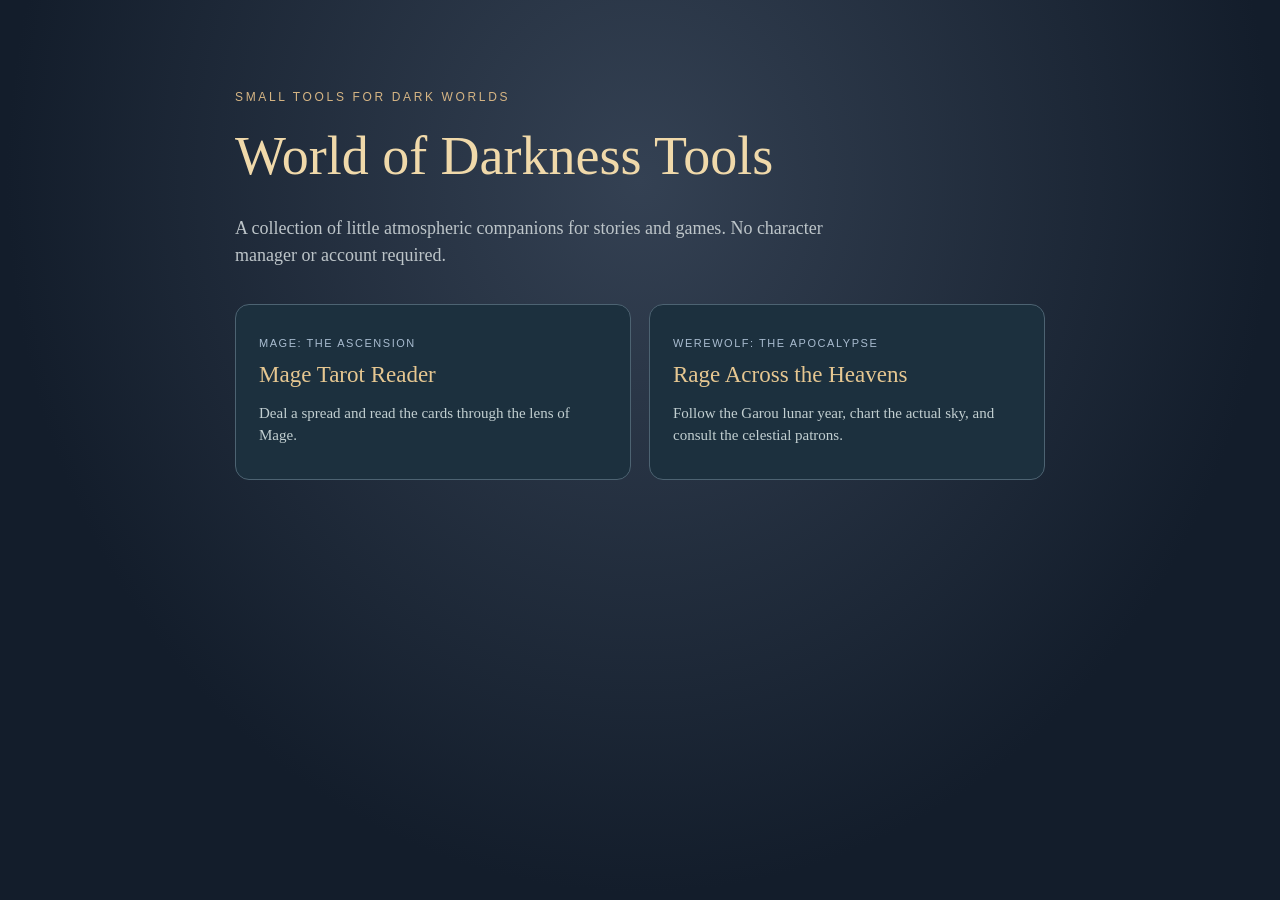
==== index.html @ 8e104b10 "Add Garou lunar sky reader and GitHub Pages support" ====
<!doctype html>
<html lang="en"><head><meta charset="utf-8"><meta name="viewport" content="width=device-width, initial-scale=1"><meta name="theme-color" content="#141e2c"><title>World of Darkness Tools</title>
<style>
:root{color-scheme:dark}*{box-sizing:border-box}body{margin:0;min-height:100vh;background:radial-gradient(ellipse at 50% 20%,#344153,#131d2b 70%);color:#f0edf2;font:18px/1.5 Georgia,serif}main{max-width:850px;margin:0 auto;padding:10vh 20px 50px}.eyebrow{font:12px Arial,sans-serif;letter-spacing:.22em;text-transform:uppercase;color:#d6b584}h1{font-weight:normal;font-size:clamp(36px,6vw,54px);color:#f0d9aa;margin:12px 0}.lede{color:#bdc5c9;margin-bottom:35px;max-width:630px}ul{list-style:none;display:grid;grid-template-columns:repeat(auto-fit,minmax(245px,1fr));gap:18px;margin:0;padding:0}a{display:block;min-height:145px;padding:23px;border:1px solid #4d6372;border-radius:14px;background:#1c303e;text-decoration:none;color:inherit;transition:transform .15s,border-color .15s}a:hover,a:focus-visible{border-color:#e2c184;transform:translateY(-2px);outline:none}a strong{display:block;color:#e6c791;font-size:23px;font-weight:normal}a span{display:block;color:#c2cfd1;font-size:15px;margin:9px 0}.tag{color:#a9bcd0;font:11px Arial,sans-serif;text-transform:uppercase;letter-spacing:.14em}
</style></head>
<body><main><div class="eyebrow">Small tools for dark worlds</div><h1>World of Darkness Tools</h1><p class="lede">A collection of little atmospheric companions for stories and games. No character manager or account required.</p><ul>
<li><a href="apps/tarot/"><span class="tag">Mage: The Ascension</span><strong>Mage Tarot Reader</strong><span>Deal a spread and read the cards through the lens of Mage.</span></a></li>
<li><a href="apps/garou/"><span class="tag">Werewolf: The Apocalypse</span><strong>Rage Across the Heavens</strong><span>Follow the Garou lunar year, chart the actual sky, and consult the celestial patrons.</span></a></li>
</ul></main></body></html>
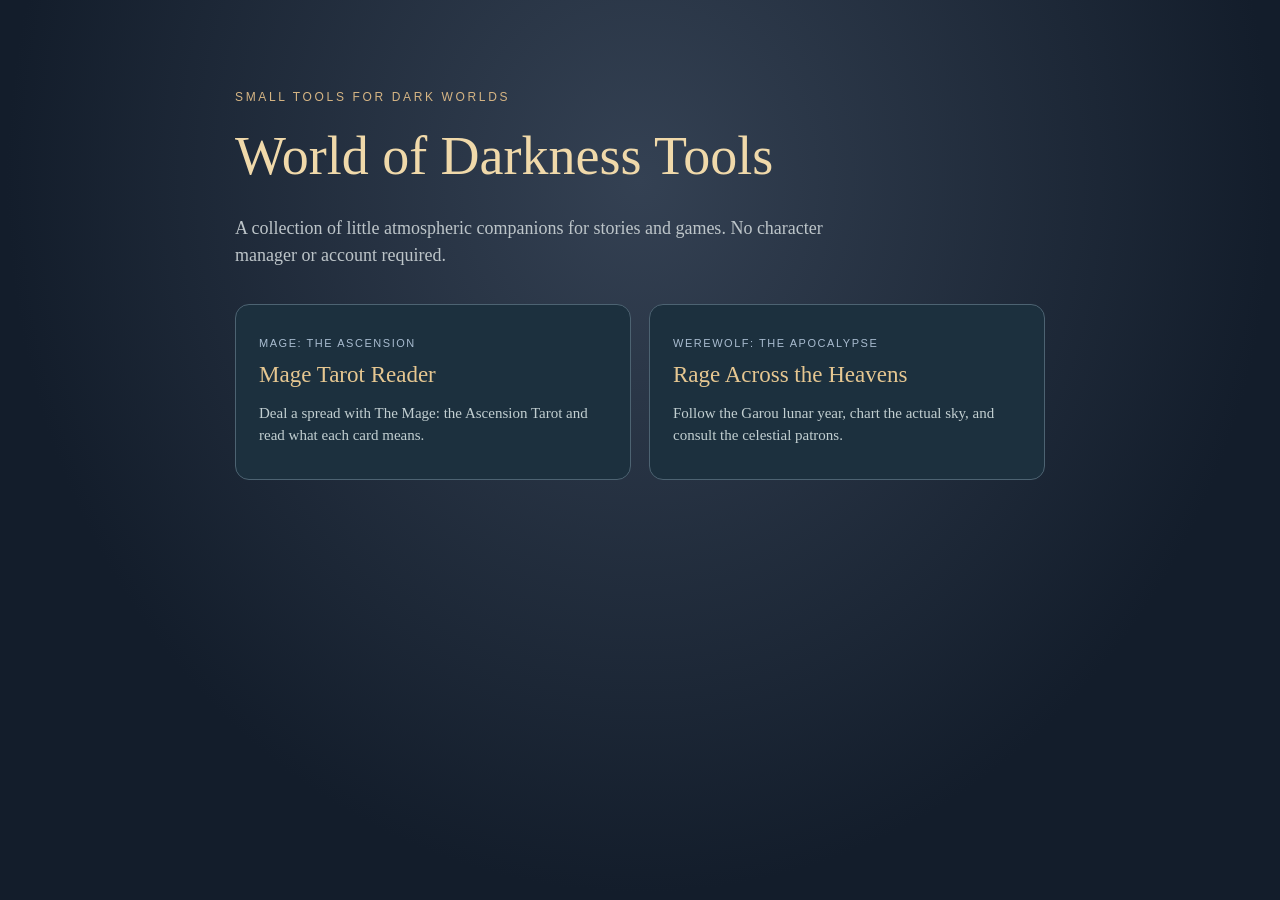
==== commit ba662ab2: "Use The Mage: the Ascension Tarot deck name and paths" ====
--- a/index.html
+++ b/index.html
@@ -4,6 +4,6 @@
 :root{color-scheme:dark}*{box-sizing:border-box}body{margin:0;min-height:100vh;background:radial-gradient(ellipse at 50% 20%,#344153,#131d2b 70%);color:#f0edf2;font:18px/1.5 Georgia,serif}main{max-width:850px;margin:0 auto;padding:10vh 20px 50px}.eyebrow{font:12px Arial,sans-serif;letter-spacing:.22em;text-transform:uppercase;color:#d6b584}h1{font-weight:normal;font-size:clamp(36px,6vw,54px);color:#f0d9aa;margin:12px 0}.lede{color:#bdc5c9;margin-bottom:35px;max-width:630px}ul{list-style:none;display:grid;grid-template-columns:repeat(auto-fit,minmax(245px,1fr));gap:18px;margin:0;padding:0}a{display:block;min-height:145px;padding:23px;border:1px solid #4d6372;border-radius:14px;background:#1c303e;text-decoration:none;color:inherit;transition:transform .15s,border-color .15s}a:hover,a:focus-visible{border-color:#e2c184;transform:translateY(-2px);outline:none}a strong{display:block;color:#e6c791;font-size:23px;font-weight:normal}a span{display:block;color:#c2cfd1;font-size:15px;margin:9px 0}.tag{color:#a9bcd0;font:11px Arial,sans-serif;text-transform:uppercase;letter-spacing:.14em}
 </style></head>
 <body><main><div class="eyebrow">Small tools for dark worlds</div><h1>World of Darkness Tools</h1><p class="lede">A collection of little atmospheric companions for stories and games. No character manager or account required.</p><ul>
-<li><a href="apps/tarot/"><span class="tag">Mage: The Ascension</span><strong>Mage Tarot Reader</strong><span>Deal a spread and read the cards through the lens of Mage.</span></a></li>
+<li><a href="apps/tarot/"><span class="tag">Mage: The Ascension</span><strong>Mage Tarot Reader</strong><span>Deal a spread with The Mage: the Ascension Tarot and read what each card means.</span></a></li>
 <li><a href="apps/garou/"><span class="tag">Werewolf: The Apocalypse</span><strong>Rage Across the Heavens</strong><span>Follow the Garou lunar year, chart the actual sky, and consult the celestial patrons.</span></a></li>
-</ul></main></body></html>+</ul></main></body></html>
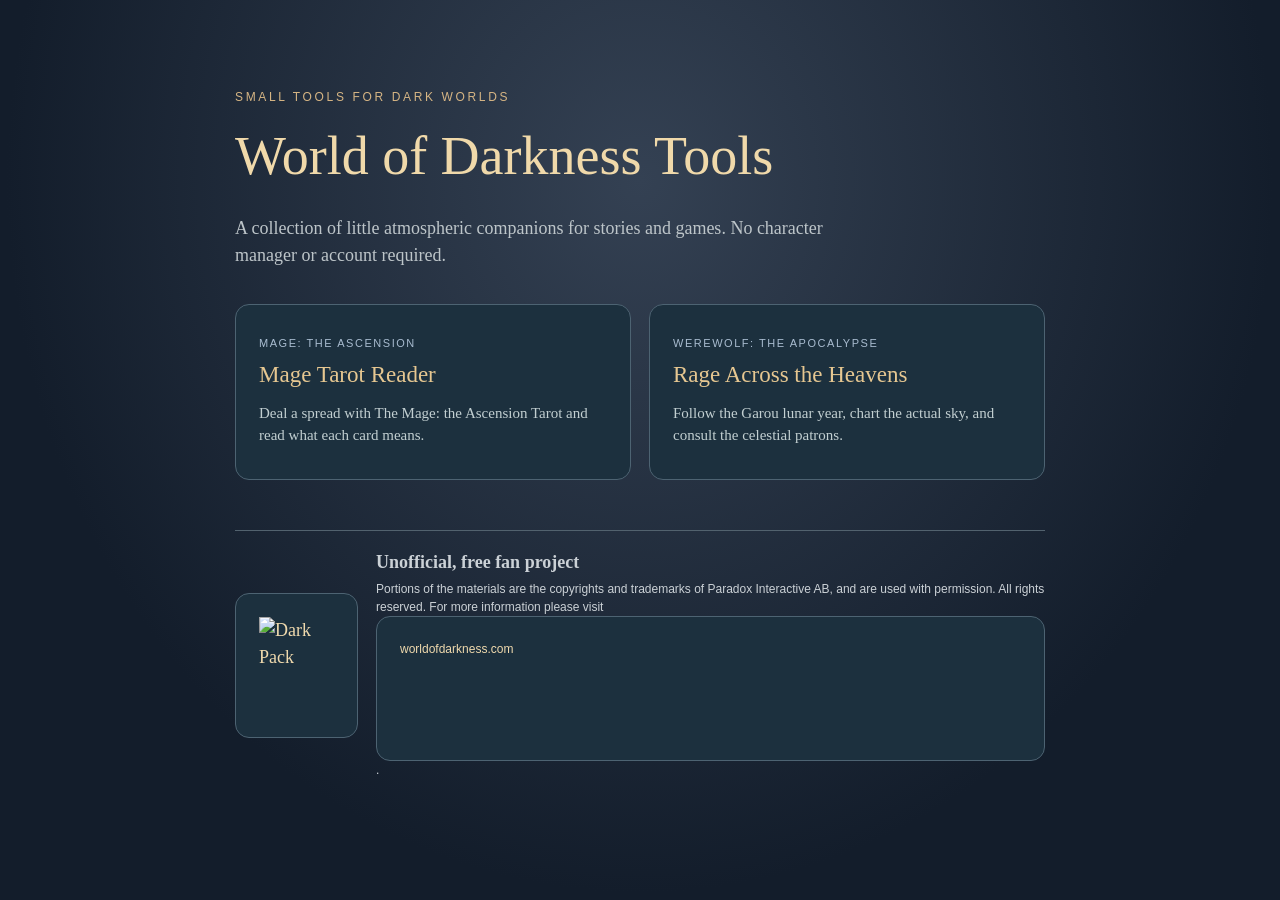
==== commit 01c69541: "Add Garou Aetherial overlay, Dark Pack branding, and deck importer" ====
--- a/index.html
+++ b/index.html
@@ -2,8 +2,8 @@
 <html lang="en"><head><meta charset="utf-8"><meta name="viewport" content="width=device-width, initial-scale=1"><meta name="theme-color" content="#141e2c"><title>World of Darkness Tools</title>
 <style>
 :root{color-scheme:dark}*{box-sizing:border-box}body{margin:0;min-height:100vh;background:radial-gradient(ellipse at 50% 20%,#344153,#131d2b 70%);color:#f0edf2;font:18px/1.5 Georgia,serif}main{max-width:850px;margin:0 auto;padding:10vh 20px 50px}.eyebrow{font:12px Arial,sans-serif;letter-spacing:.22em;text-transform:uppercase;color:#d6b584}h1{font-weight:normal;font-size:clamp(36px,6vw,54px);color:#f0d9aa;margin:12px 0}.lede{color:#bdc5c9;margin-bottom:35px;max-width:630px}ul{list-style:none;display:grid;grid-template-columns:repeat(auto-fit,minmax(245px,1fr));gap:18px;margin:0;padding:0}a{display:block;min-height:145px;padding:23px;border:1px solid #4d6372;border-radius:14px;background:#1c303e;text-decoration:none;color:inherit;transition:transform .15s,border-color .15s}a:hover,a:focus-visible{border-color:#e2c184;transform:translateY(-2px);outline:none}a strong{display:block;color:#e6c791;font-size:23px;font-weight:normal}a span{display:block;color:#c2cfd1;font-size:15px;margin:9px 0}.tag{color:#a9bcd0;font:11px Arial,sans-serif;text-transform:uppercase;letter-spacing:.14em}
-</style></head>
+.site-legal{margin-top:50px;padding-top:18px;border-top:1px solid #52626e;color:#cbd1d6}.site-legal .darkpack-notice{display:flex;gap:18px;align-items:center}.site-legal .darkpack-notice img{display:block;width:75px;height:75px;object-fit:contain}.site-legal .darkpack-notice p{margin:4px 0;font:12px/1.5 Arial,sans-serif}.site-legal a{color:#efd9ad}</style></head>
 <body><main><div class="eyebrow">Small tools for dark worlds</div><h1>World of Darkness Tools</h1><p class="lede">A collection of little atmospheric companions for stories and games. No character manager or account required.</p><ul>
 <li><a href="apps/tarot/"><span class="tag">Mage: The Ascension</span><strong>Mage Tarot Reader</strong><span>Deal a spread with The Mage: the Ascension Tarot and read what each card means.</span></a></li>
 <li><a href="apps/garou/"><span class="tag">Werewolf: The Apocalypse</span><strong>Rage Across the Heavens</strong><span>Follow the Garou lunar year, chart the actual sky, and consult the celestial patrons.</span></a></li>
-</ul></main></body></html>
+</ul><footer class="site-legal"><div class="darkpack-notice"><a href="https://www.paradoxinteractive.com/games/world-of-darkness/community/dark-pack-agreement" title="Dark Pack agreement"><img src="https://images.ctfassets.net/u73tyf0fa8v1/3oBTHBZk9XmfcBlUPylvFh/673e4a6b14566548c03424ddf627b944/darkpack_logo2.png?fm=webp&q=75&w=300" alt="Dark Pack" width="85" height="85" loading="lazy"></a><div><strong>Unofficial, free fan project</strong><p>Portions of the materials are the copyrights and trademarks of Paradox Interactive AB, and are used with permission. All rights reserved. For more information please visit <a href="https://www.worldofdarkness.com/">worldofdarkness.com</a>.</p></div></div></footer></main></body></html>
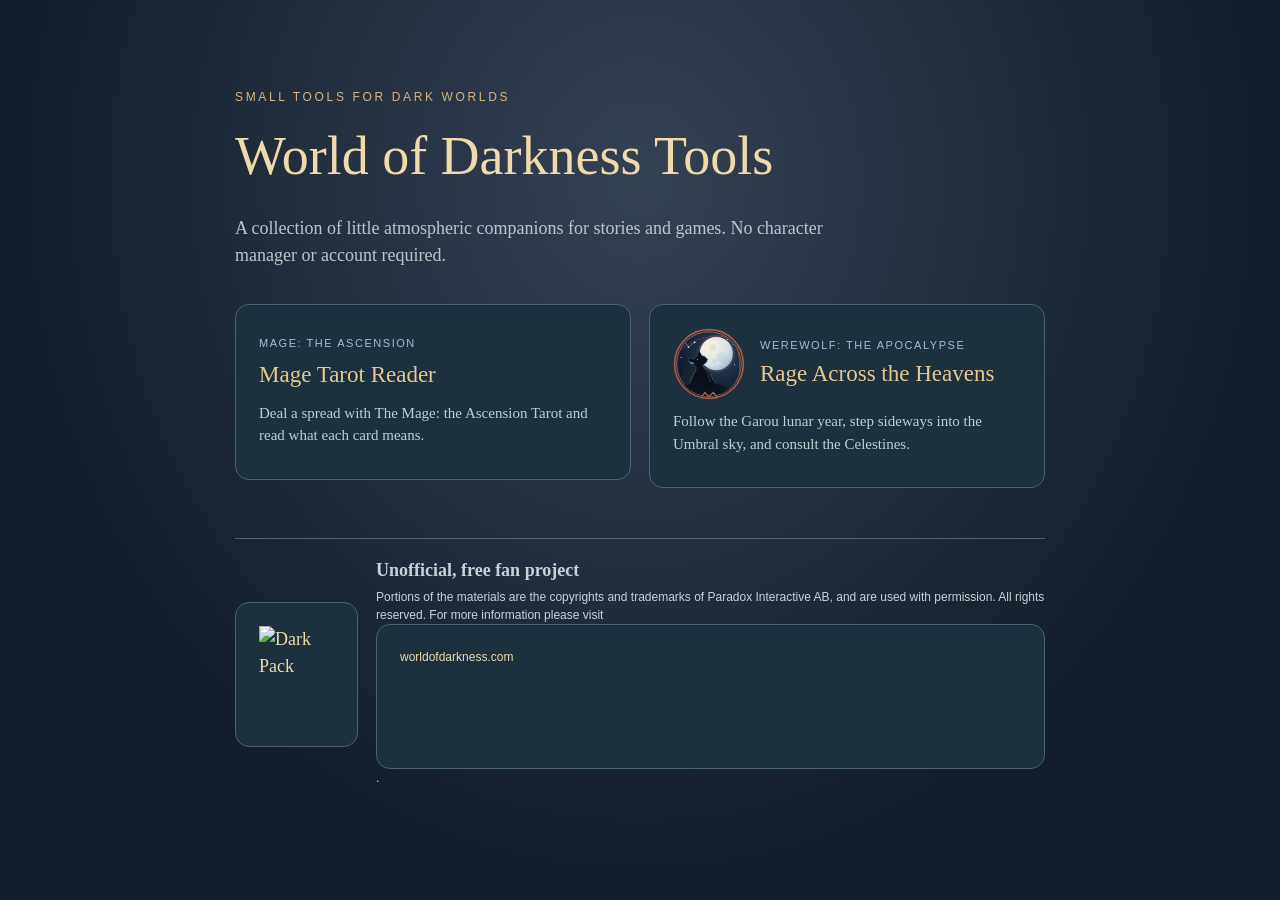
==== commit 474dbbfc: "Add wolf-and-moon icon and align Umbral PR with uploaded tarot deck" ====
--- a/index.html
+++ b/index.html
@@ -2,8 +2,8 @@
 <html lang="en"><head><meta charset="utf-8"><meta name="viewport" content="width=device-width, initial-scale=1"><meta name="theme-color" content="#141e2c"><title>World of Darkness Tools</title>
 <style>
 :root{color-scheme:dark}*{box-sizing:border-box}body{margin:0;min-height:100vh;background:radial-gradient(ellipse at 50% 20%,#344153,#131d2b 70%);color:#f0edf2;font:18px/1.5 Georgia,serif}main{max-width:850px;margin:0 auto;padding:10vh 20px 50px}.eyebrow{font:12px Arial,sans-serif;letter-spacing:.22em;text-transform:uppercase;color:#d6b584}h1{font-weight:normal;font-size:clamp(36px,6vw,54px);color:#f0d9aa;margin:12px 0}.lede{color:#bdc5c9;margin-bottom:35px;max-width:630px}ul{list-style:none;display:grid;grid-template-columns:repeat(auto-fit,minmax(245px,1fr));gap:18px;margin:0;padding:0}a{display:block;min-height:145px;padding:23px;border:1px solid #4d6372;border-radius:14px;background:#1c303e;text-decoration:none;color:inherit;transition:transform .15s,border-color .15s}a:hover,a:focus-visible{border-color:#e2c184;transform:translateY(-2px);outline:none}a strong{display:block;color:#e6c791;font-size:23px;font-weight:normal}a span{display:block;color:#c2cfd1;font-size:15px;margin:9px 0}.tag{color:#a9bcd0;font:11px Arial,sans-serif;text-transform:uppercase;letter-spacing:.14em}
-.site-legal{margin-top:50px;padding-top:18px;border-top:1px solid #52626e;color:#cbd1d6}.site-legal .darkpack-notice{display:flex;gap:18px;align-items:center}.site-legal .darkpack-notice img{display:block;width:75px;height:75px;object-fit:contain}.site-legal .darkpack-notice p{margin:4px 0;font:12px/1.5 Arial,sans-serif}.site-legal a{color:#efd9ad}</style></head>
+.garou-tool-head{display:flex;align-items:center;gap:15px;margin-bottom:10px}.garou-tool-head .tool-icon{width:72px;height:72px;flex:none;object-fit:contain}.garou-tool-head .tag{margin-top:0}.garou-tool-head strong{line-height:1.25;margin-top:5px}.garou-tool>span:last-child{display:block;color:#c2cfd1;font-size:15px}.site-legal{margin-top:50px;padding-top:18px;border-top:1px solid #52626e;color:#cbd1d6}.site-legal .darkpack-notice{display:flex;gap:18px;align-items:center}.site-legal .darkpack-notice img{display:block;width:75px;height:75px;object-fit:contain}.site-legal .darkpack-notice p{margin:4px 0;font:12px/1.5 Arial,sans-serif}.site-legal a{color:#efd9ad}</style></head>
 <body><main><div class="eyebrow">Small tools for dark worlds</div><h1>World of Darkness Tools</h1><p class="lede">A collection of little atmospheric companions for stories and games. No character manager or account required.</p><ul>
 <li><a href="apps/tarot/"><span class="tag">Mage: The Ascension</span><strong>Mage Tarot Reader</strong><span>Deal a spread with The Mage: the Ascension Tarot and read what each card means.</span></a></li>
-<li><a href="apps/garou/"><span class="tag">Werewolf: The Apocalypse</span><strong>Rage Across the Heavens</strong><span>Follow the Garou lunar year, chart the actual sky, and consult the celestial patrons.</span></a></li>
+<li><a href="apps/garou/" class="garou-tool"><div class="garou-tool-head"><img class="tool-icon" src="apps/garou/icon.svg" alt="" width="72" height="72" loading="lazy"><div><span class="tag">Werewolf: The Apocalypse</span><strong>Rage Across the Heavens</strong></div></div><span>Follow the Garou lunar year, step sideways into the Umbral sky, and consult the Celestines.</span></a></li>
 </ul><footer class="site-legal"><div class="darkpack-notice"><a href="https://www.paradoxinteractive.com/games/world-of-darkness/community/dark-pack-agreement" title="Dark Pack agreement"><img src="https://images.ctfassets.net/u73tyf0fa8v1/3oBTHBZk9XmfcBlUPylvFh/673e4a6b14566548c03424ddf627b944/darkpack_logo2.png?fm=webp&q=75&w=300" alt="Dark Pack" width="85" height="85" loading="lazy"></a><div><strong>Unofficial, free fan project</strong><p>Portions of the materials are the copyrights and trademarks of Paradox Interactive AB, and are used with permission. All rights reserved. For more information please visit <a href="https://www.worldofdarkness.com/">worldofdarkness.com</a>.</p></div></div></footer></main></body></html>
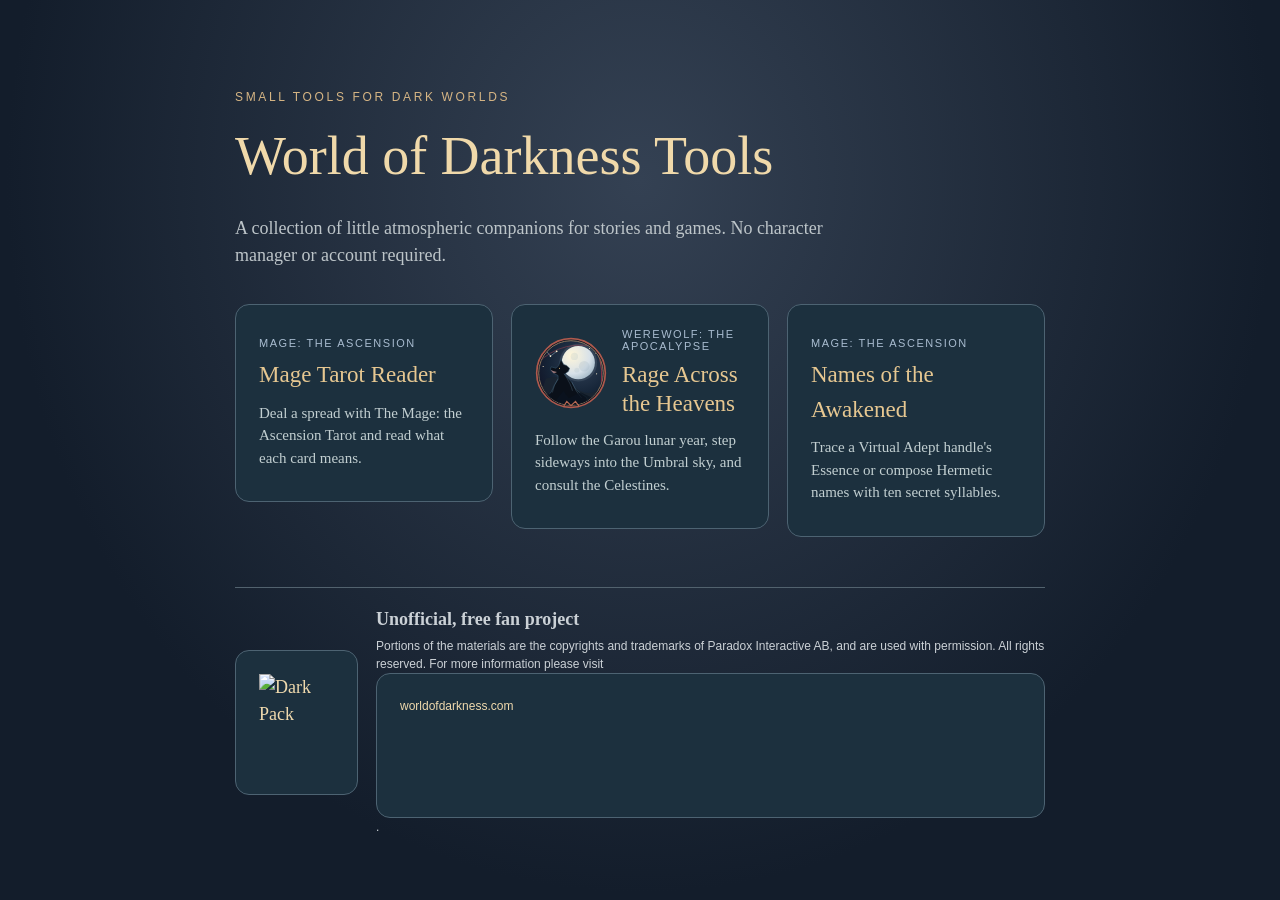
==== commit 0d9fe3ed: "Add Adept and Hermetic naming tools" ====
--- a/index.html
+++ b/index.html
@@ -6,4 +6,5 @@
 <body><main><div class="eyebrow">Small tools for dark worlds</div><h1>World of Darkness Tools</h1><p class="lede">A collection of little atmospheric companions for stories and games. No character manager or account required.</p><ul>
 <li><a href="apps/tarot/"><span class="tag">Mage: The Ascension</span><strong>Mage Tarot Reader</strong><span>Deal a spread with The Mage: the Ascension Tarot and read what each card means.</span></a></li>
 <li><a href="apps/garou/" class="garou-tool"><div class="garou-tool-head"><img class="tool-icon" src="apps/garou/icon.svg" alt="" width="72" height="72" loading="lazy"><div><span class="tag">Werewolf: The Apocalypse</span><strong>Rage Across the Heavens</strong></div></div><span>Follow the Garou lunar year, step sideways into the Umbral sky, and consult the Celestines.</span></a></li>
+<li><a href="apps/names/"><span class="tag">Mage: The Ascension</span><strong>Names of the Awakened</strong><span>Trace a Virtual Adept handle's Essence or compose Hermetic names with ten secret syllables.</span></a></li>
 </ul><footer class="site-legal"><div class="darkpack-notice"><a href="https://www.paradoxinteractive.com/games/world-of-darkness/community/dark-pack-agreement" title="Dark Pack agreement"><img src="https://images.ctfassets.net/u73tyf0fa8v1/3oBTHBZk9XmfcBlUPylvFh/673e4a6b14566548c03424ddf627b944/darkpack_logo2.png?fm=webp&q=75&w=300" alt="Dark Pack" width="85" height="85" loading="lazy"></a><div><strong>Unofficial, free fan project</strong><p>Portions of the materials are the copyrights and trademarks of Paradox Interactive AB, and are used with permission. All rights reserved. For more information please visit <a href="https://www.worldofdarkness.com/">worldofdarkness.com</a>.</p></div></div></footer></main></body></html>
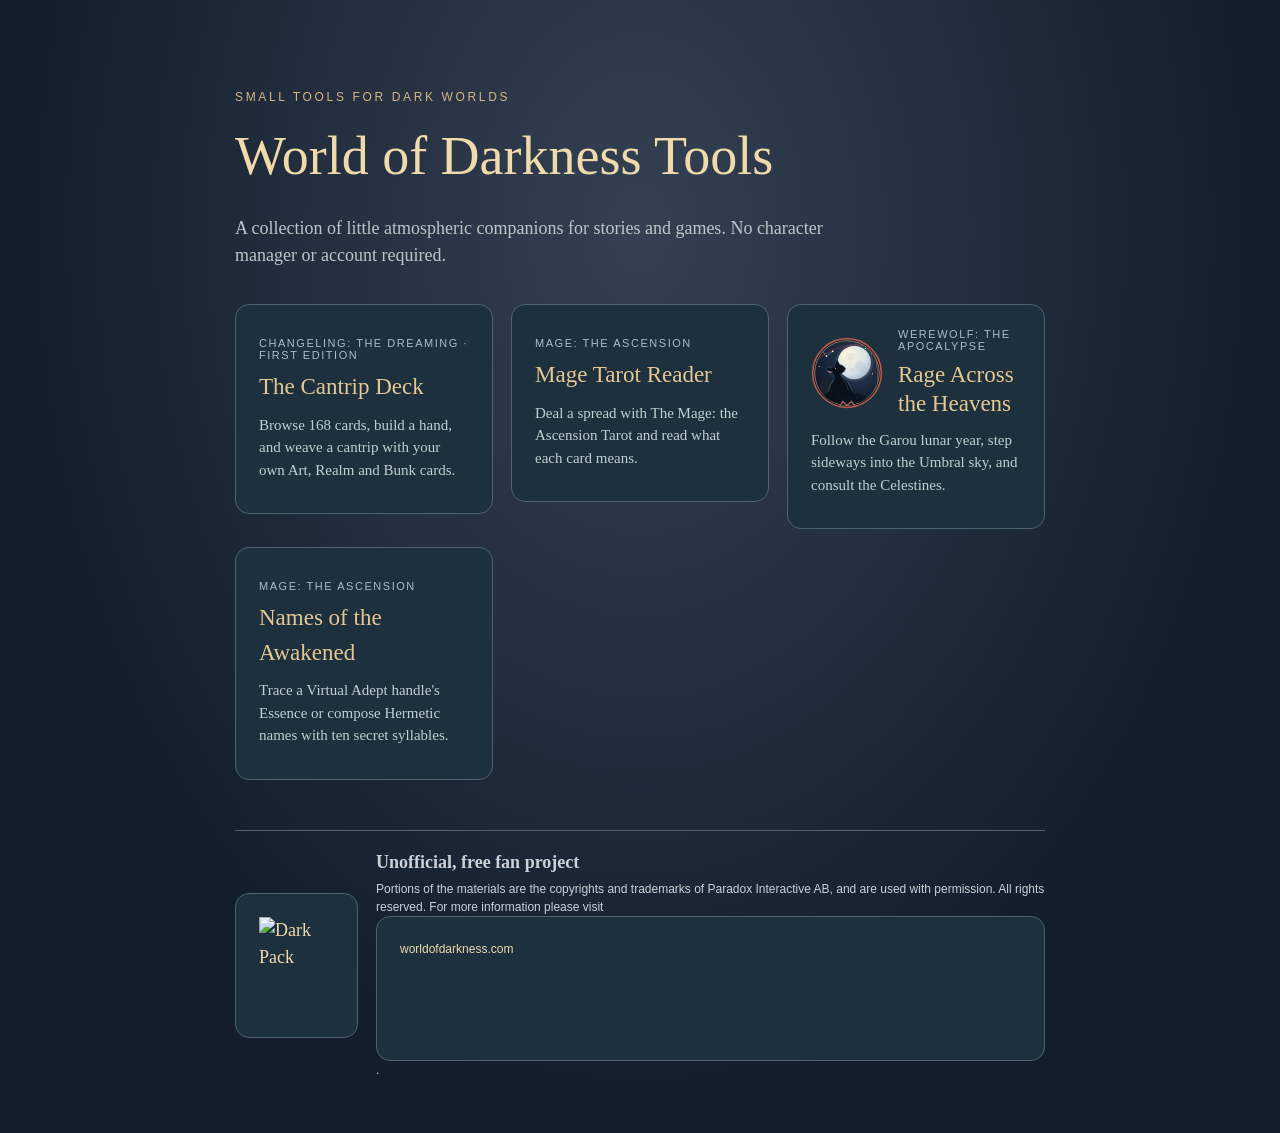
==== commit 9c7ae5f5: "Add first-edition Changeling cantrip deck and guided casting" ====
--- a/index.html
+++ b/index.html
@@ -4,6 +4,7 @@
 :root{color-scheme:dark}*{box-sizing:border-box}body{margin:0;min-height:100vh;background:radial-gradient(ellipse at 50% 20%,#344153,#131d2b 70%);color:#f0edf2;font:18px/1.5 Georgia,serif}main{max-width:850px;margin:0 auto;padding:10vh 20px 50px}.eyebrow{font:12px Arial,sans-serif;letter-spacing:.22em;text-transform:uppercase;color:#d6b584}h1{font-weight:normal;font-size:clamp(36px,6vw,54px);color:#f0d9aa;margin:12px 0}.lede{color:#bdc5c9;margin-bottom:35px;max-width:630px}ul{list-style:none;display:grid;grid-template-columns:repeat(auto-fit,minmax(245px,1fr));gap:18px;margin:0;padding:0}a{display:block;min-height:145px;padding:23px;border:1px solid #4d6372;border-radius:14px;background:#1c303e;text-decoration:none;color:inherit;transition:transform .15s,border-color .15s}a:hover,a:focus-visible{border-color:#e2c184;transform:translateY(-2px);outline:none}a strong{display:block;color:#e6c791;font-size:23px;font-weight:normal}a span{display:block;color:#c2cfd1;font-size:15px;margin:9px 0}.tag{color:#a9bcd0;font:11px Arial,sans-serif;text-transform:uppercase;letter-spacing:.14em}
 .garou-tool-head{display:flex;align-items:center;gap:15px;margin-bottom:10px}.garou-tool-head .tool-icon{width:72px;height:72px;flex:none;object-fit:contain}.garou-tool-head .tag{margin-top:0}.garou-tool-head strong{line-height:1.25;margin-top:5px}.garou-tool>span:last-child{display:block;color:#c2cfd1;font-size:15px}.site-legal{margin-top:50px;padding-top:18px;border-top:1px solid #52626e;color:#cbd1d6}.site-legal .darkpack-notice{display:flex;gap:18px;align-items:center}.site-legal .darkpack-notice img{display:block;width:75px;height:75px;object-fit:contain}.site-legal .darkpack-notice p{margin:4px 0;font:12px/1.5 Arial,sans-serif}.site-legal a{color:#efd9ad}</style></head>
 <body><main><div class="eyebrow">Small tools for dark worlds</div><h1>World of Darkness Tools</h1><p class="lede">A collection of little atmospheric companions for stories and games. No character manager or account required.</p><ul>
+<li><a href="apps/cantrips/"><span class="tag">Changeling: The Dreaming · First edition</span><strong>The Cantrip Deck</strong><span>Browse 168 cards, build a hand, and weave a cantrip with your own Art, Realm and Bunk cards.</span></a></li>
 <li><a href="apps/tarot/"><span class="tag">Mage: The Ascension</span><strong>Mage Tarot Reader</strong><span>Deal a spread with The Mage: the Ascension Tarot and read what each card means.</span></a></li>
 <li><a href="apps/garou/" class="garou-tool"><div class="garou-tool-head"><img class="tool-icon" src="apps/garou/icon.svg" alt="" width="72" height="72" loading="lazy"><div><span class="tag">Werewolf: The Apocalypse</span><strong>Rage Across the Heavens</strong></div></div><span>Follow the Garou lunar year, step sideways into the Umbral sky, and consult the Celestines.</span></a></li>
 <li><a href="apps/names/"><span class="tag">Mage: The Ascension</span><strong>Names of the Awakened</strong><span>Trace a Virtual Adept handle's Essence or compose Hermetic names with ten secret syllables.</span></a></li>
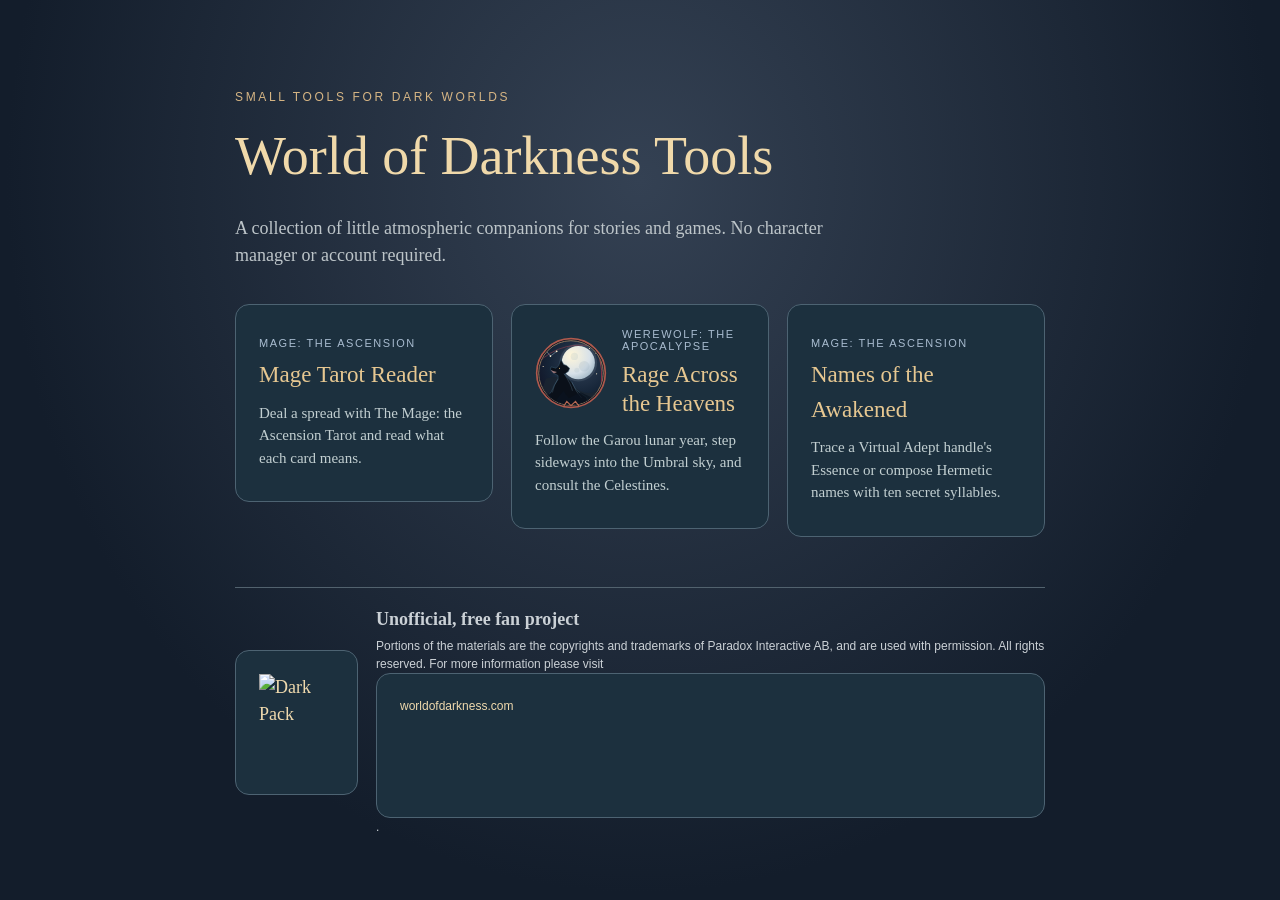
==== commit dc73f9fd: "Add Virtual Adept numerology and Hermetic name composition (#51) * Add Adept and Hermetic naming too" ====
--- a/index.html
+++ b/index.html
@@ -4,7 +4,6 @@
 :root{color-scheme:dark}*{box-sizing:border-box}body{margin:0;min-height:100vh;background:radial-gradient(ellipse at 50% 20%,#344153,#131d2b 70%);color:#f0edf2;font:18px/1.5 Georgia,serif}main{max-width:850px;margin:0 auto;padding:10vh 20px 50px}.eyebrow{font:12px Arial,sans-serif;letter-spacing:.22em;text-transform:uppercase;color:#d6b584}h1{font-weight:normal;font-size:clamp(36px,6vw,54px);color:#f0d9aa;margin:12px 0}.lede{color:#bdc5c9;margin-bottom:35px;max-width:630px}ul{list-style:none;display:grid;grid-template-columns:repeat(auto-fit,minmax(245px,1fr));gap:18px;margin:0;padding:0}a{display:block;min-height:145px;padding:23px;border:1px solid #4d6372;border-radius:14px;background:#1c303e;text-decoration:none;color:inherit;transition:transform .15s,border-color .15s}a:hover,a:focus-visible{border-color:#e2c184;transform:translateY(-2px);outline:none}a strong{display:block;color:#e6c791;font-size:23px;font-weight:normal}a span{display:block;color:#c2cfd1;font-size:15px;margin:9px 0}.tag{color:#a9bcd0;font:11px Arial,sans-serif;text-transform:uppercase;letter-spacing:.14em}
 .garou-tool-head{display:flex;align-items:center;gap:15px;margin-bottom:10px}.garou-tool-head .tool-icon{width:72px;height:72px;flex:none;object-fit:contain}.garou-tool-head .tag{margin-top:0}.garou-tool-head strong{line-height:1.25;margin-top:5px}.garou-tool>span:last-child{display:block;color:#c2cfd1;font-size:15px}.site-legal{margin-top:50px;padding-top:18px;border-top:1px solid #52626e;color:#cbd1d6}.site-legal .darkpack-notice{display:flex;gap:18px;align-items:center}.site-legal .darkpack-notice img{display:block;width:75px;height:75px;object-fit:contain}.site-legal .darkpack-notice p{margin:4px 0;font:12px/1.5 Arial,sans-serif}.site-legal a{color:#efd9ad}</style></head>
 <body><main><div class="eyebrow">Small tools for dark worlds</div><h1>World of Darkness Tools</h1><p class="lede">A collection of little atmospheric companions for stories and games. No character manager or account required.</p><ul>
-<li><a href="apps/cantrips/"><span class="tag">Changeling: The Dreaming · First edition</span><strong>The Cantrip Deck</strong><span>Browse 168 cards, build a hand, and weave a cantrip with your own Art, Realm and Bunk cards.</span></a></li>
 <li><a href="apps/tarot/"><span class="tag">Mage: The Ascension</span><strong>Mage Tarot Reader</strong><span>Deal a spread with The Mage: the Ascension Tarot and read what each card means.</span></a></li>
 <li><a href="apps/garou/" class="garou-tool"><div class="garou-tool-head"><img class="tool-icon" src="apps/garou/icon.svg" alt="" width="72" height="72" loading="lazy"><div><span class="tag">Werewolf: The Apocalypse</span><strong>Rage Across the Heavens</strong></div></div><span>Follow the Garou lunar year, step sideways into the Umbral sky, and consult the Celestines.</span></a></li>
 <li><a href="apps/names/"><span class="tag">Mage: The Ascension</span><strong>Names of the Awakened</strong><span>Trace a Virtual Adept handle's Essence or compose Hermetic names with ten secret syllables.</span></a></li>
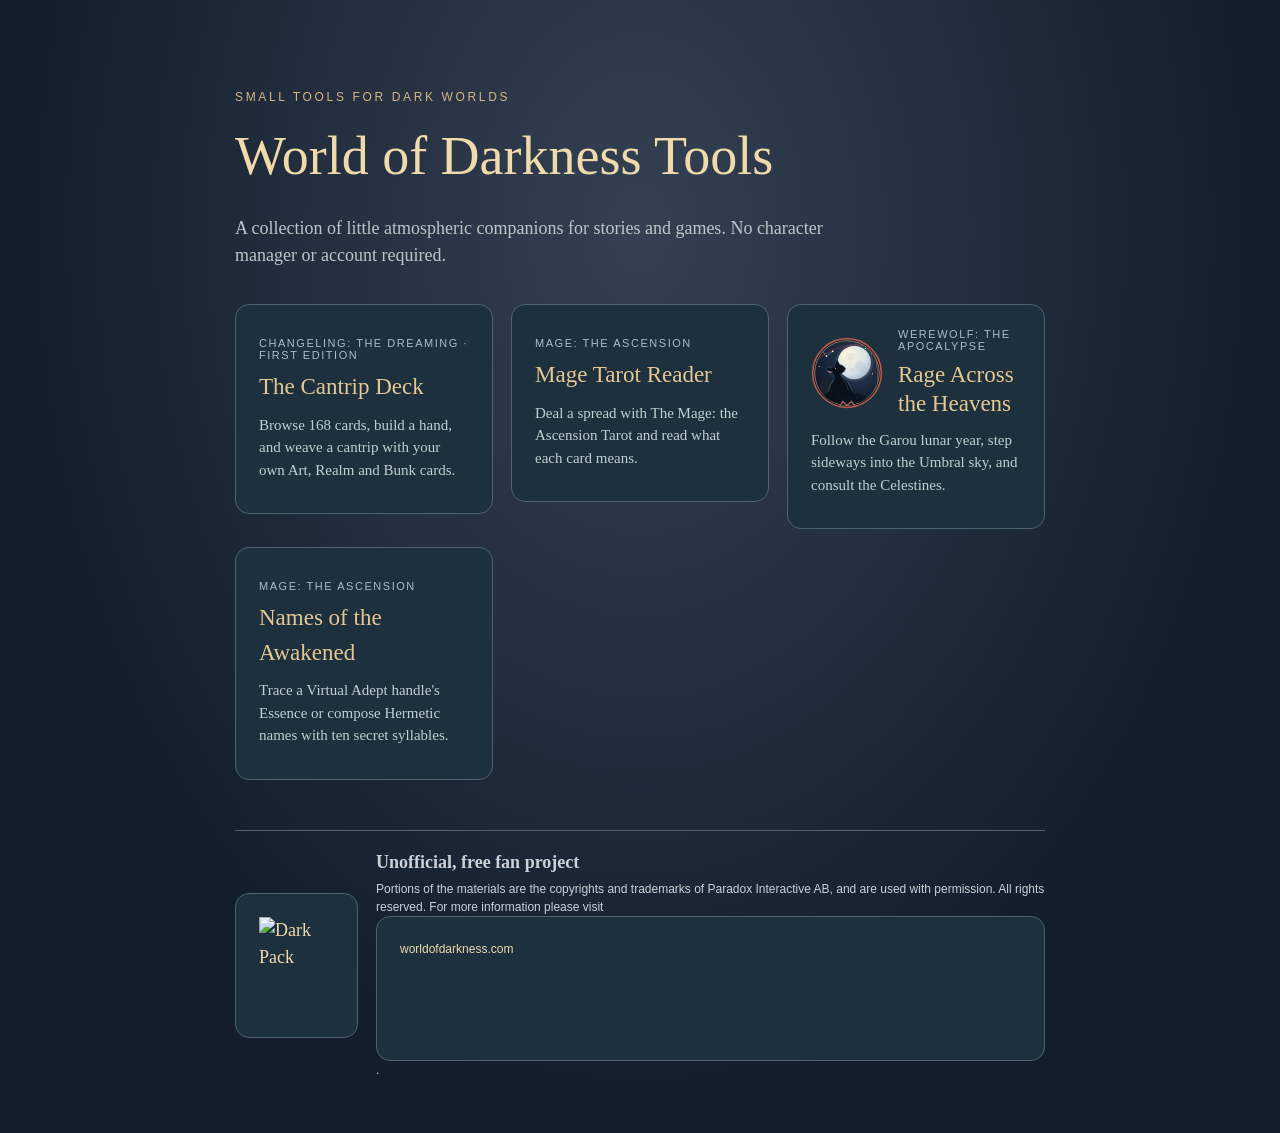
==== commit 59ca4336: "Add Changeling Cantrip Deck table and guided casting (#50) * Add first-edition Changeling cantrip de" ====
--- a/index.html
+++ b/index.html
@@ -4,6 +4,7 @@
 :root{color-scheme:dark}*{box-sizing:border-box}body{margin:0;min-height:100vh;background:radial-gradient(ellipse at 50% 20%,#344153,#131d2b 70%);color:#f0edf2;font:18px/1.5 Georgia,serif}main{max-width:850px;margin:0 auto;padding:10vh 20px 50px}.eyebrow{font:12px Arial,sans-serif;letter-spacing:.22em;text-transform:uppercase;color:#d6b584}h1{font-weight:normal;font-size:clamp(36px,6vw,54px);color:#f0d9aa;margin:12px 0}.lede{color:#bdc5c9;margin-bottom:35px;max-width:630px}ul{list-style:none;display:grid;grid-template-columns:repeat(auto-fit,minmax(245px,1fr));gap:18px;margin:0;padding:0}a{display:block;min-height:145px;padding:23px;border:1px solid #4d6372;border-radius:14px;background:#1c303e;text-decoration:none;color:inherit;transition:transform .15s,border-color .15s}a:hover,a:focus-visible{border-color:#e2c184;transform:translateY(-2px);outline:none}a strong{display:block;color:#e6c791;font-size:23px;font-weight:normal}a span{display:block;color:#c2cfd1;font-size:15px;margin:9px 0}.tag{color:#a9bcd0;font:11px Arial,sans-serif;text-transform:uppercase;letter-spacing:.14em}
 .garou-tool-head{display:flex;align-items:center;gap:15px;margin-bottom:10px}.garou-tool-head .tool-icon{width:72px;height:72px;flex:none;object-fit:contain}.garou-tool-head .tag{margin-top:0}.garou-tool-head strong{line-height:1.25;margin-top:5px}.garou-tool>span:last-child{display:block;color:#c2cfd1;font-size:15px}.site-legal{margin-top:50px;padding-top:18px;border-top:1px solid #52626e;color:#cbd1d6}.site-legal .darkpack-notice{display:flex;gap:18px;align-items:center}.site-legal .darkpack-notice img{display:block;width:75px;height:75px;object-fit:contain}.site-legal .darkpack-notice p{margin:4px 0;font:12px/1.5 Arial,sans-serif}.site-legal a{color:#efd9ad}</style></head>
 <body><main><div class="eyebrow">Small tools for dark worlds</div><h1>World of Darkness Tools</h1><p class="lede">A collection of little atmospheric companions for stories and games. No character manager or account required.</p><ul>
+<li><a href="apps/cantrips/"><span class="tag">Changeling: The Dreaming · First edition</span><strong>The Cantrip Deck</strong><span>Browse 168 cards, build a hand, and weave a cantrip with your own Art, Realm and Bunk cards.</span></a></li>
 <li><a href="apps/tarot/"><span class="tag">Mage: The Ascension</span><strong>Mage Tarot Reader</strong><span>Deal a spread with The Mage: the Ascension Tarot and read what each card means.</span></a></li>
 <li><a href="apps/garou/" class="garou-tool"><div class="garou-tool-head"><img class="tool-icon" src="apps/garou/icon.svg" alt="" width="72" height="72" loading="lazy"><div><span class="tag">Werewolf: The Apocalypse</span><strong>Rage Across the Heavens</strong></div></div><span>Follow the Garou lunar year, step sideways into the Umbral sky, and consult the Celestines.</span></a></li>
 <li><a href="apps/names/"><span class="tag">Mage: The Ascension</span><strong>Names of the Awakened</strong><span>Trace a Virtual Adept handle's Essence or compose Hermetic names with ten secret syllables.</span></a></li>
